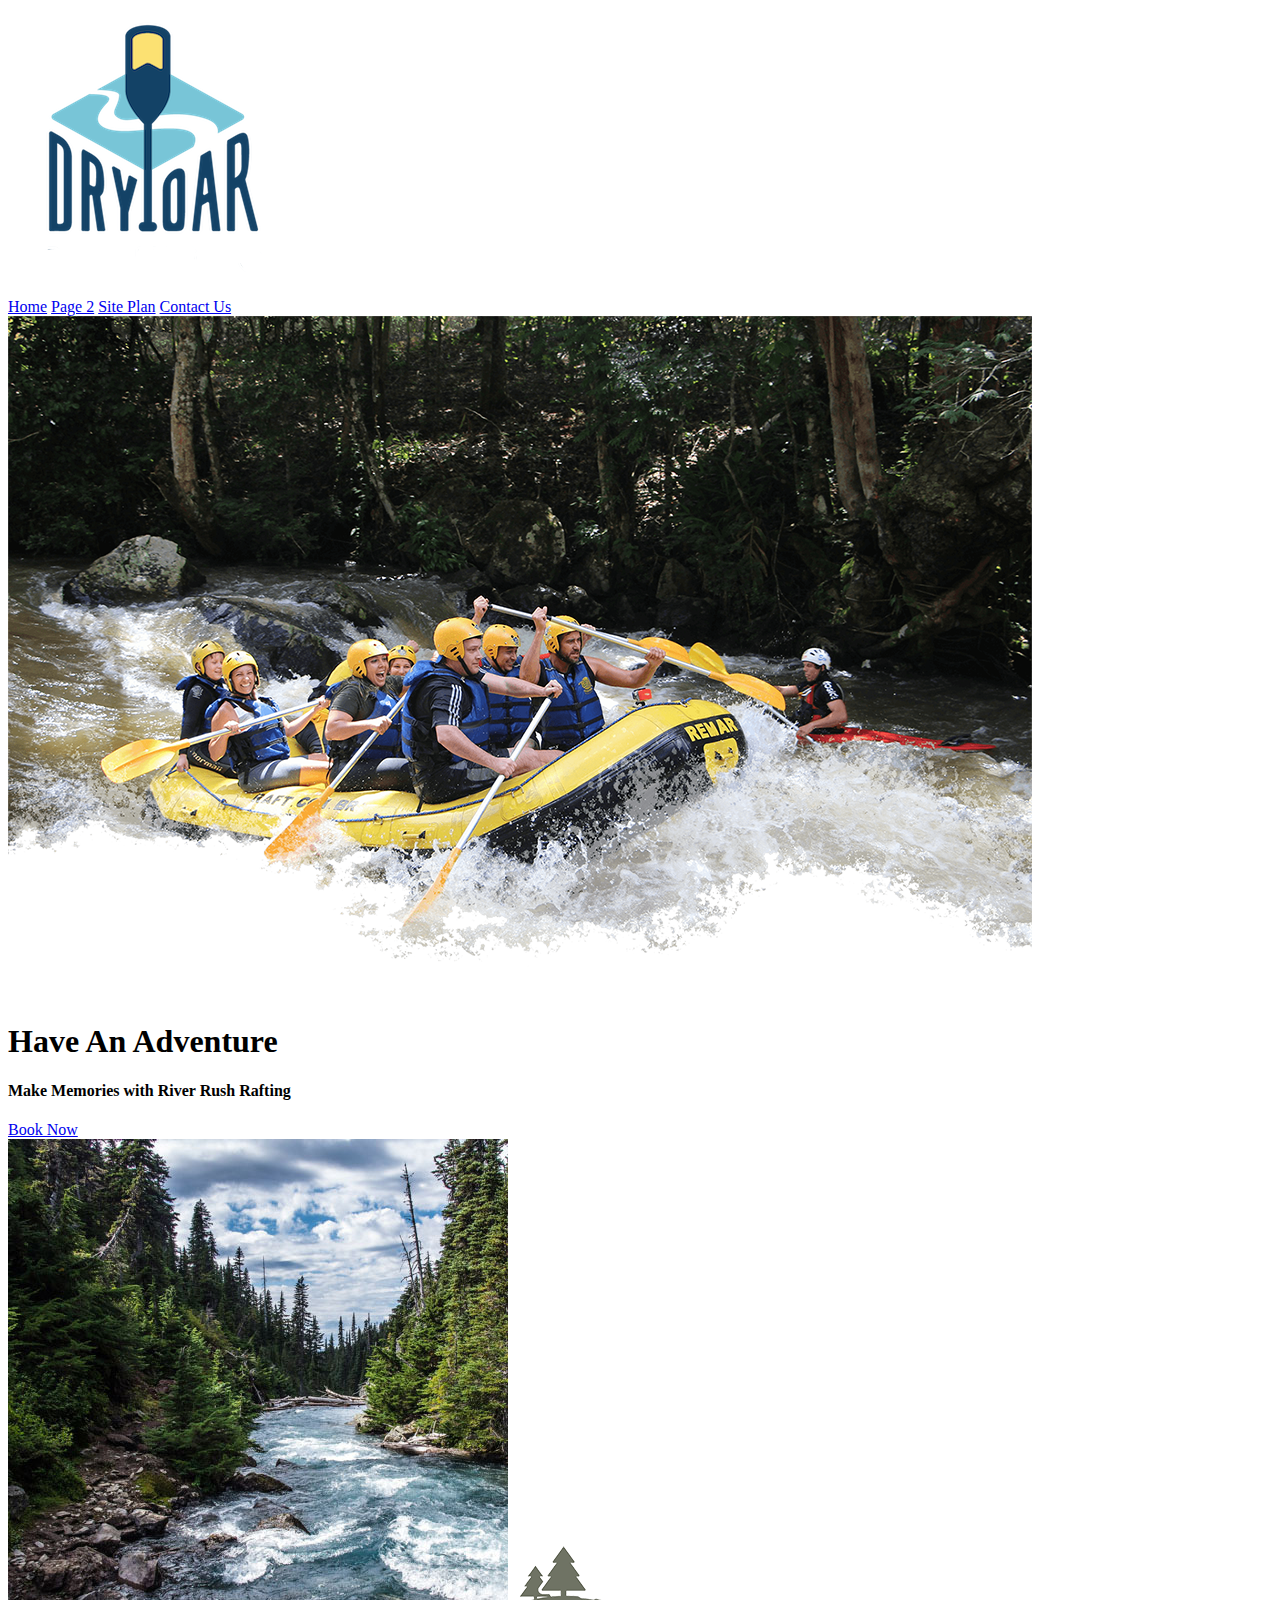
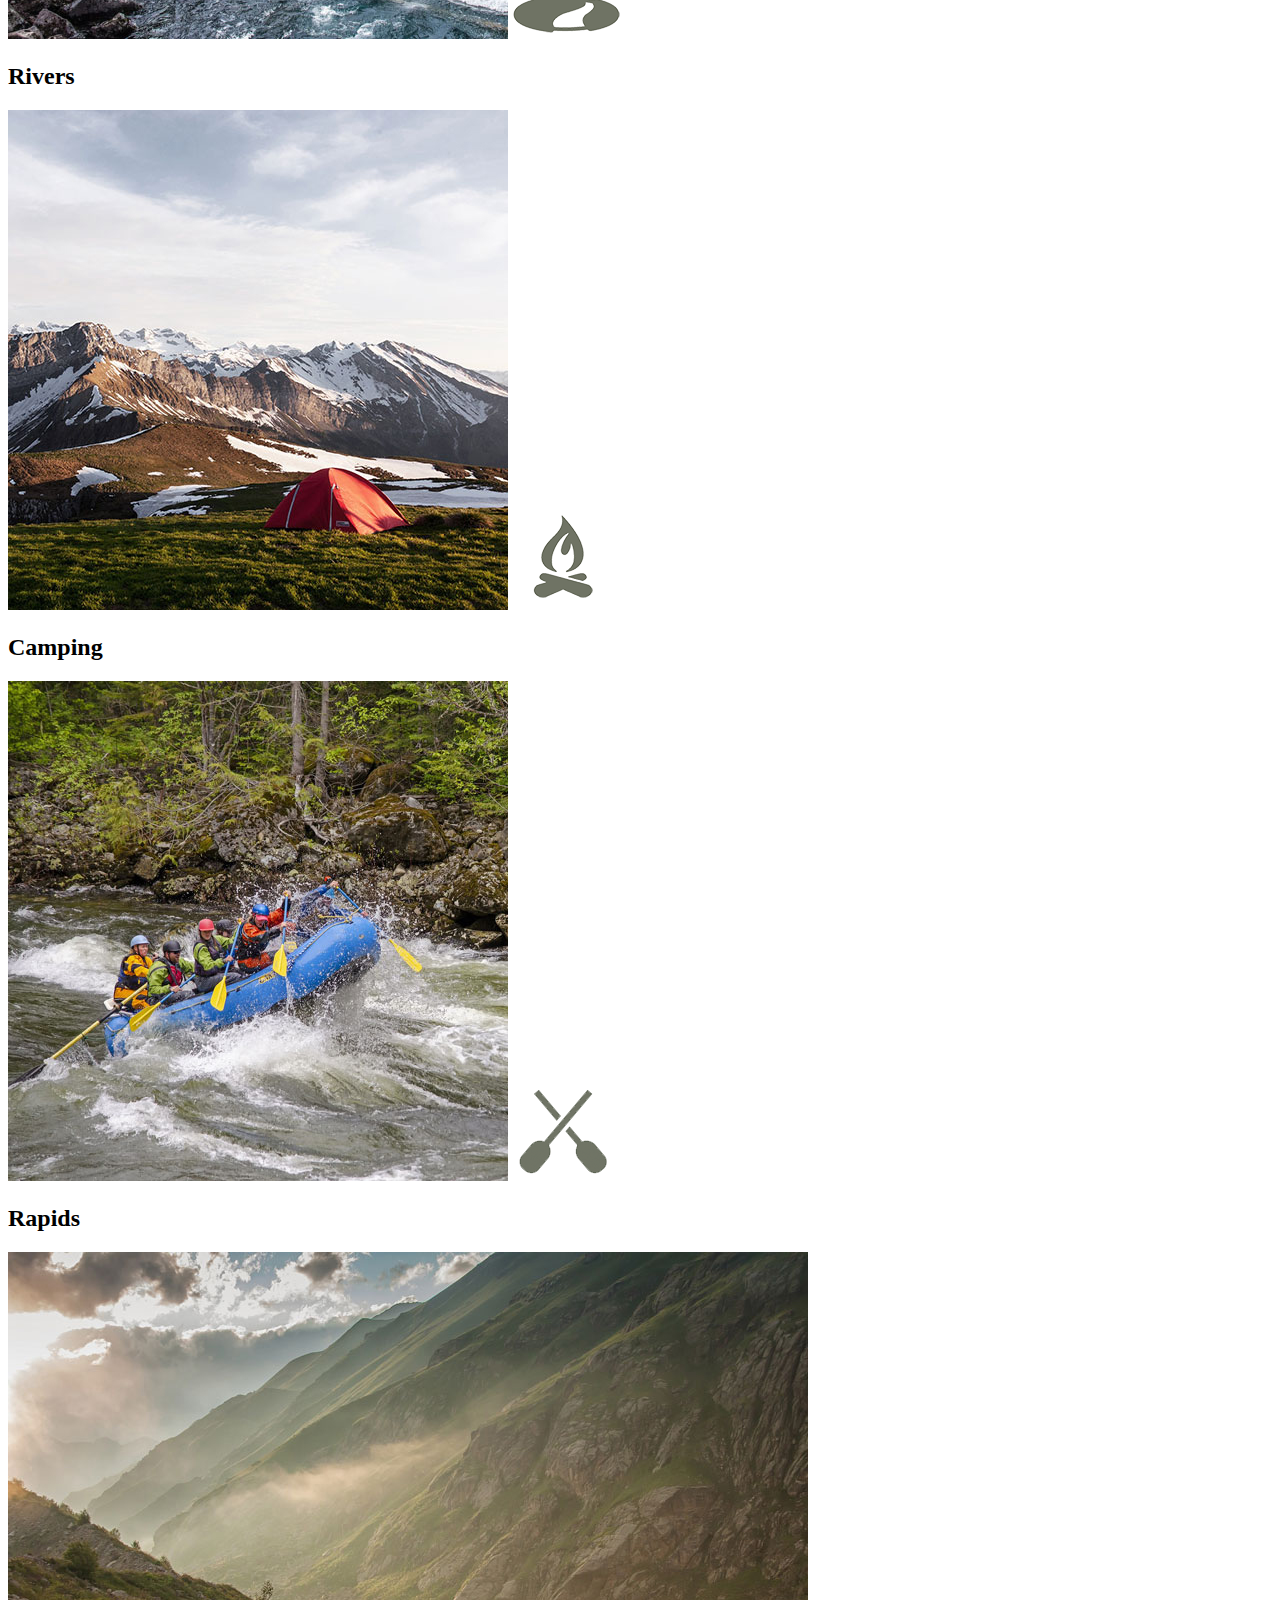
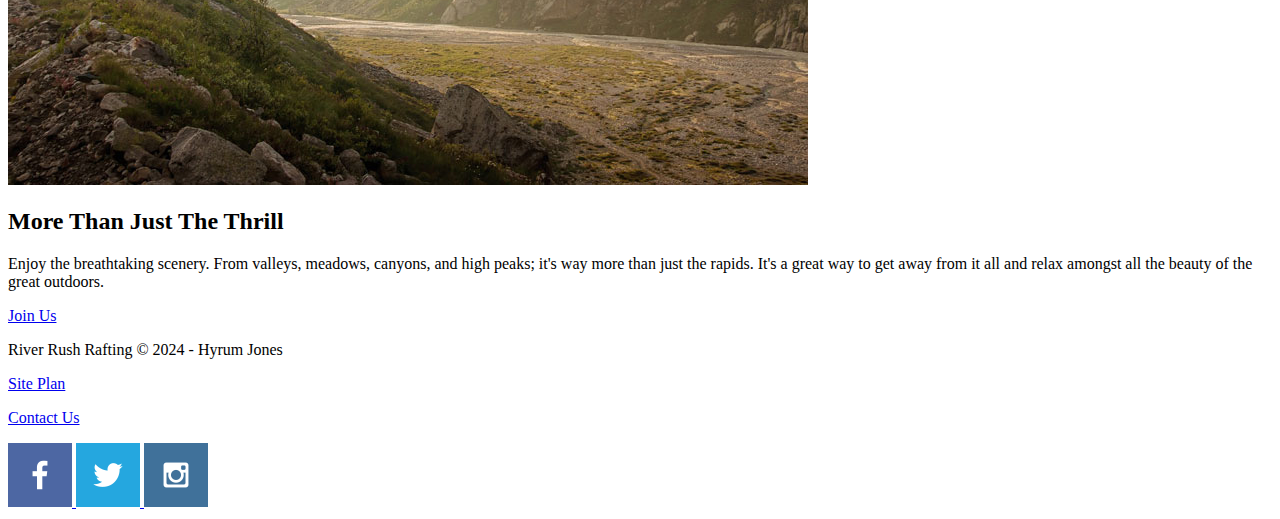
==== wwr/index.html @ dbd02428 "Rafting website" ====
<!DOCTYPE html>
<html lang="en">
<head>
    <meta charset="UTF-8">
    <meta name="viewport" content="width=device-width, initial-scale=1.0">
    <title>River Rush Rafting</title>
</head>
<body>
    <header>
        <a id="logo_link" href="index.html">
            <img class="logo" src="images/logo.png" alt="River Rush Logo">
        </a>
        <nav>
            <a href="index.html">Home</a>
            <a href="#">Page 2</a>
            <a href="site-plan-rafting.html">Site Plan</a>
            <a href="contactus.html">Contact Us</a>
        </nav>
    </header>
    <div id="hero">
        <div id="hero-box">
            <img id="hero-img" src="images/hero.png" alt="People enjoying white water rafting">
    </div>
    <section id="hero-msg">
        <h1 class="home-title">Have An Adventure</h1>
        <h4>Make Memories with River Rush Rafting </h4>
        <div class='button-box'>
            <a class='book' href="contactus.html">Book Now</a>
        </div>
    </section>
</div>
<main class="home-grid">
    <section class="rivers-grid">
        <img class="card-img" src="images/rivers.jpg" alt="river in forest">
        <img class="icon" src="images/river_icon.png" alt="river icon">
        <h2>Rivers</h2>
    </section>
    <section class="camping-card">
        <img class="card-img" src="images/camping.jpg" alt="tent in mountains">
        <img class="icon" src="images/fire_icon.png" alt="fire icon">
        <h2>Camping</h2>
    </section>
    <section class="rapids-card">
        <img class="card-img" src="images/rapids.jpg" alt="rafting boat">
        <img class="icon" src="images/oars.png" alt="oars icon">
        <h2>Rapids</h2>
    </section>
    <img class="mountains" src="images/mountains.jpg" alt="Misty mountians">
    <section class="msg">
        <h2>More Than Just The Thrill</h2>
        <p>Enjoy the breathtaking scenery. From valleys, meadows, canyons, and high peaks; it's way more than just the rapids. It's a great way to get away from it all and relax amongst all the beauty of the great outdoors.</p>
        <a class='join' href="rivers.html">Join Us</a>
    </section>
</main>
<footer>
    <p>River Rush Rafting &copy; 2024 - Hyrum Jones</p>
    <p><a href="site-plan-rafting.html">Site Plan</a></p>
    <p><a href="contactus.html">Contact Us</a></p>
    <div class="social">
        <a href="https:facebook.com">
            <img src="images/facebook.png" alt="fb icon">
        </a>
        <a href="https://twitter.com">
            <img src="images/twitter.png" alt="twitter icon">
        </a>
        <a href="https://instagram.com">
            <img src="images/instagram.png" alt="instagram icon">
        </a>
    </div>
</footer>
</body>
</html>
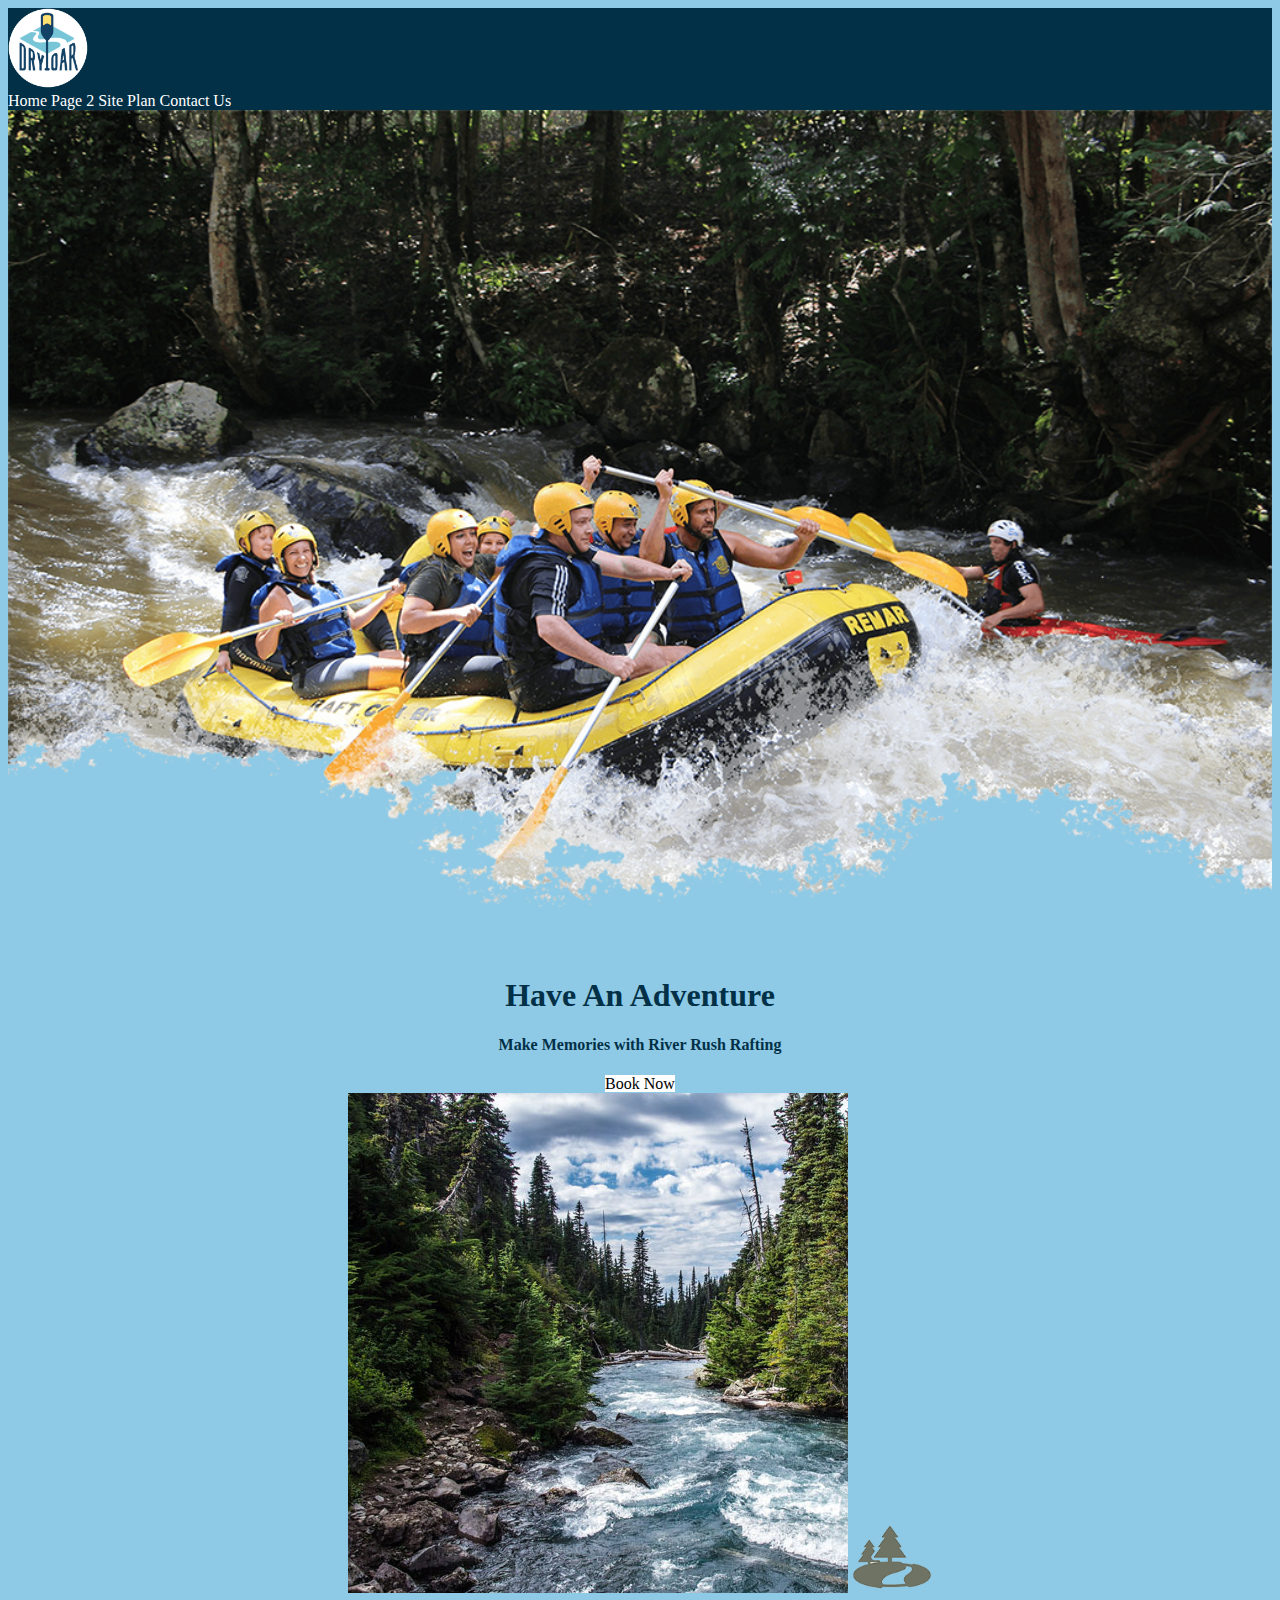
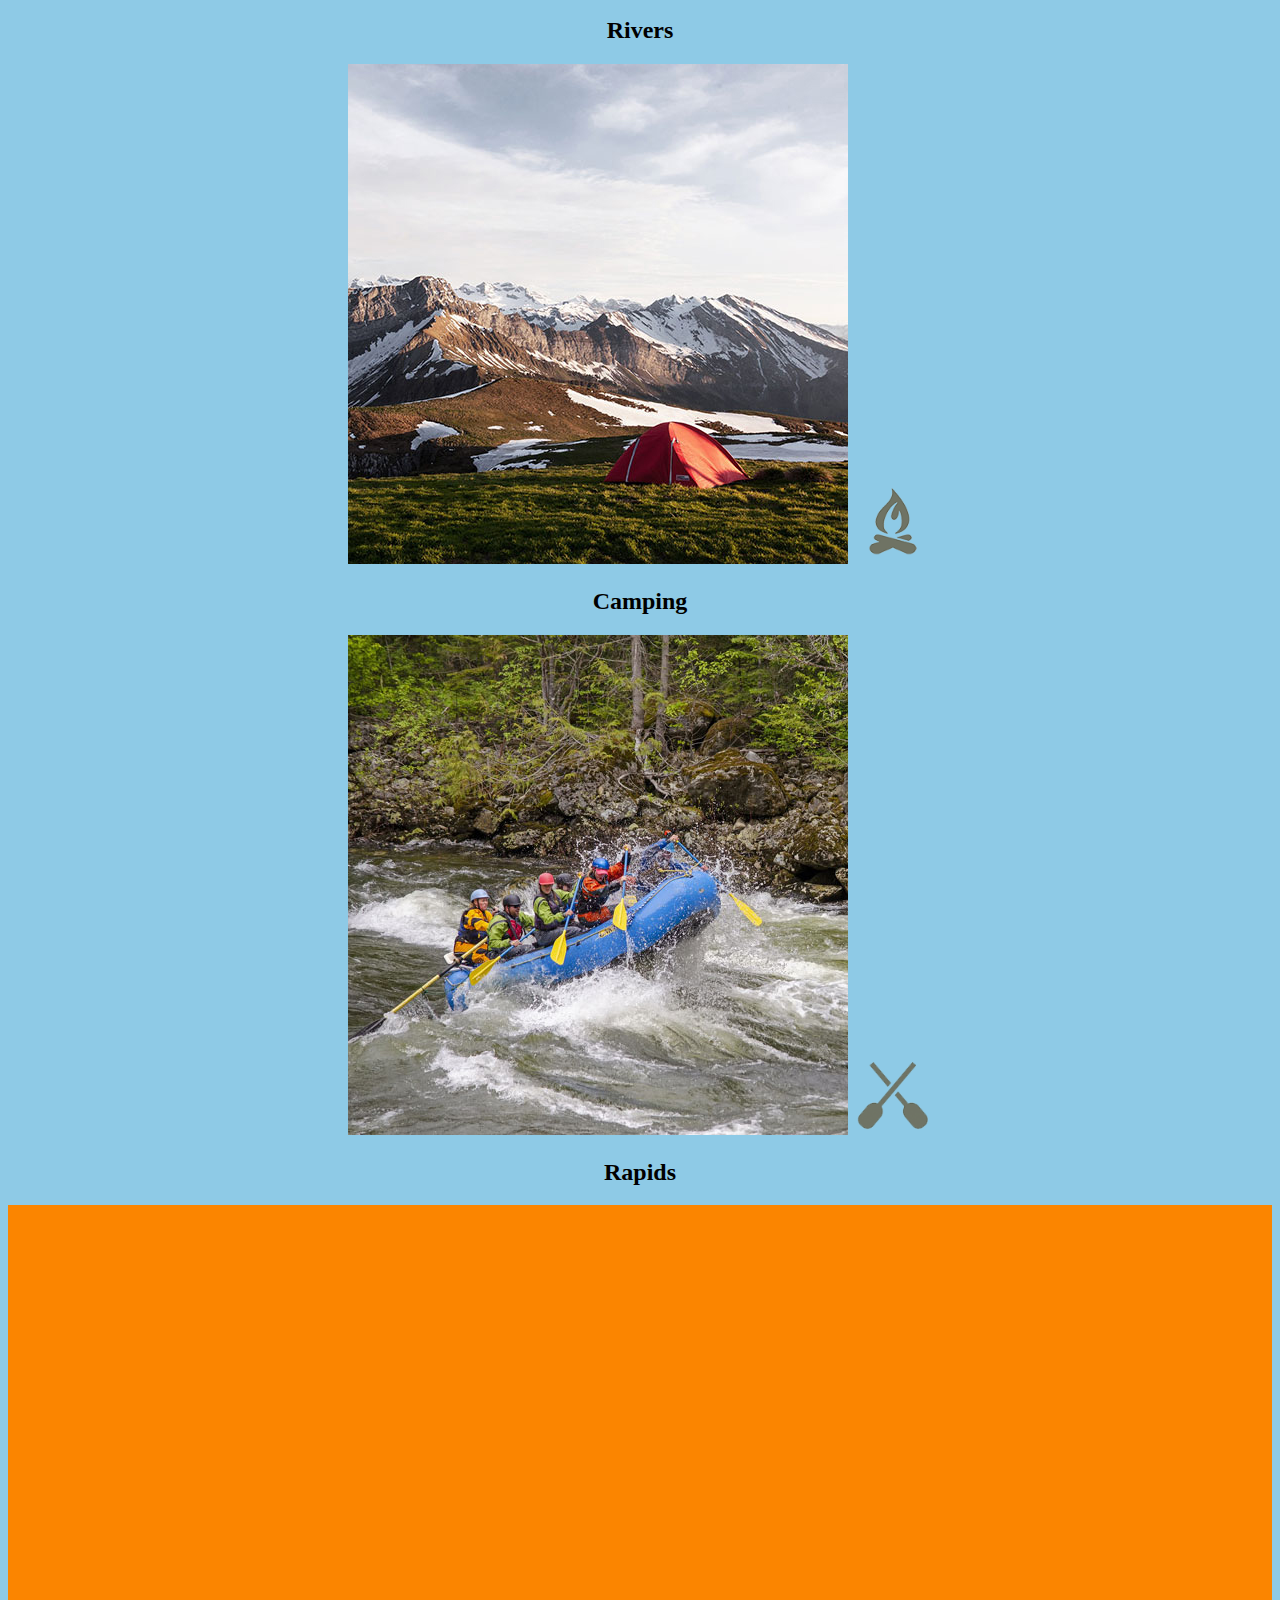
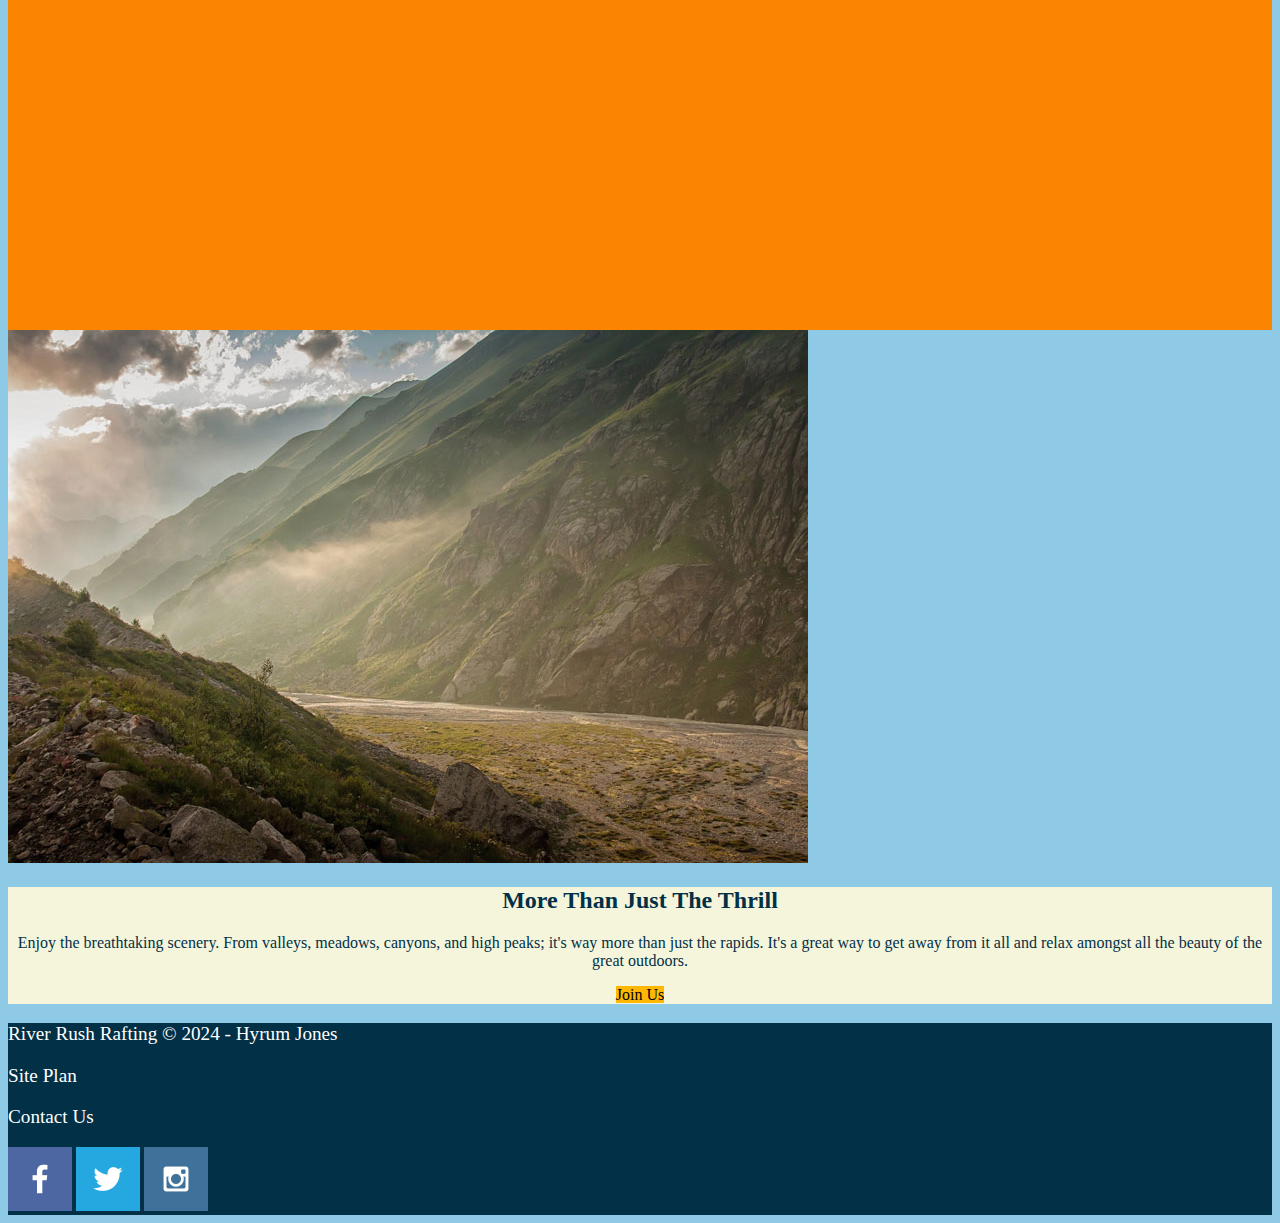
==== commit da3865fc: "new css for white water rafting" ====
--- a/wwr/index.html
+++ b/wwr/index.html
@@ -4,8 +4,10 @@
     <meta charset="UTF-8">
     <meta name="viewport" content="width=device-width, initial-scale=1.0">
     <title>River Rush Rafting</title>
+    <link rel="stylesheet" href="styles/style.css">
 </head>
 <body>
+    <div id="content">
     <header>
         <a id="logo_link" href="index.html">
             <img class="logo" src="images/logo.png" alt="River Rush Logo">
@@ -45,6 +47,7 @@
         <img class="icon" src="images/oars.png" alt="oars icon">
         <h2>Rapids</h2>
     </section>
+    <div id="background"></div>
     <img class="mountains" src="images/mountains.jpg" alt="Misty mountians">
     <section class="msg">
         <h2>More Than Just The Thrill</h2>
@@ -57,13 +60,13 @@
     <p><a href="site-plan-rafting.html">Site Plan</a></p>
     <p><a href="contactus.html">Contact Us</a></p>
     <div class="social">
-        <a href="https:facebook.com">
+        <a href="https://facebook.com" target="_blank">
             <img src="images/facebook.png" alt="fb icon">
         </a>
-        <a href="https://twitter.com">
+        <a href="https://twitter.com" target="_blank">
             <img src="images/twitter.png" alt="twitter icon">
         </a>
-        <a href="https://instagram.com">
+        <a href="https://instagram.com" target="_blank">
             <img src="images/instagram.png" alt="instagram icon">
         </a>
     </div>
--- a/wwr/styles/style.css
+++ b/wwr/styles/style.css
@@ -0,0 +1,97 @@
+content {
+    max-width: 1600px;
+    margin: 0 auto;
+}
+.icon {
+    width: 80px;
+}
+.logo {
+    width: 80px;
+}
+#hero-img {
+    width: 100%
+}
+nav a {
+    text-align: center;
+    color: white;
+    text-decoration: none;
+}
+
+#hero-msg h1,
+#hero-msg h4 {
+    text-align: center;
+}
+
+.button-box {
+    text-align: center;
+}
+
+main section {
+    text-align: center;
+}
+#background {
+    height: 725px;
+}
+body {
+    background-color: #8ECAE6; 
+}
+header {
+    background-color:#023047;
+}
+nav a:hover {
+    background-color: white;
+    color: #FB8500;
+}
+.home-title {
+    color: #023047;
+}
+h4 {
+    color: #023047;
+}
+.book {
+    text-decoration: none;
+    background-color: white;
+    color: black
+}
+.join {
+    background-color: #FFB703;
+    color: black;
+    text-decoration: none;
+}
+.book:hover {
+    background-color: white;
+    color: black;
+}
+.join:hover {
+    background-color: white;
+    color: black;
+}
+.msg h2 {
+    color: #023047;
+}
+.msg p {
+    color: #023047;
+}
+#background {
+    background-color: #FB8500;
+}
+.msg {
+    background-color: beige;
+}
+footer {
+    background-color: #023047;
+    color: white;
+}
+footer a {
+    color: white;
+    text-decoration: none;
+}
+footer a:hover {
+    color: white;
+}
+footer p {
+    font-size: 1.2em;
+}    
+footer p a:hover {
+    text-decoration: underline;
+}    
